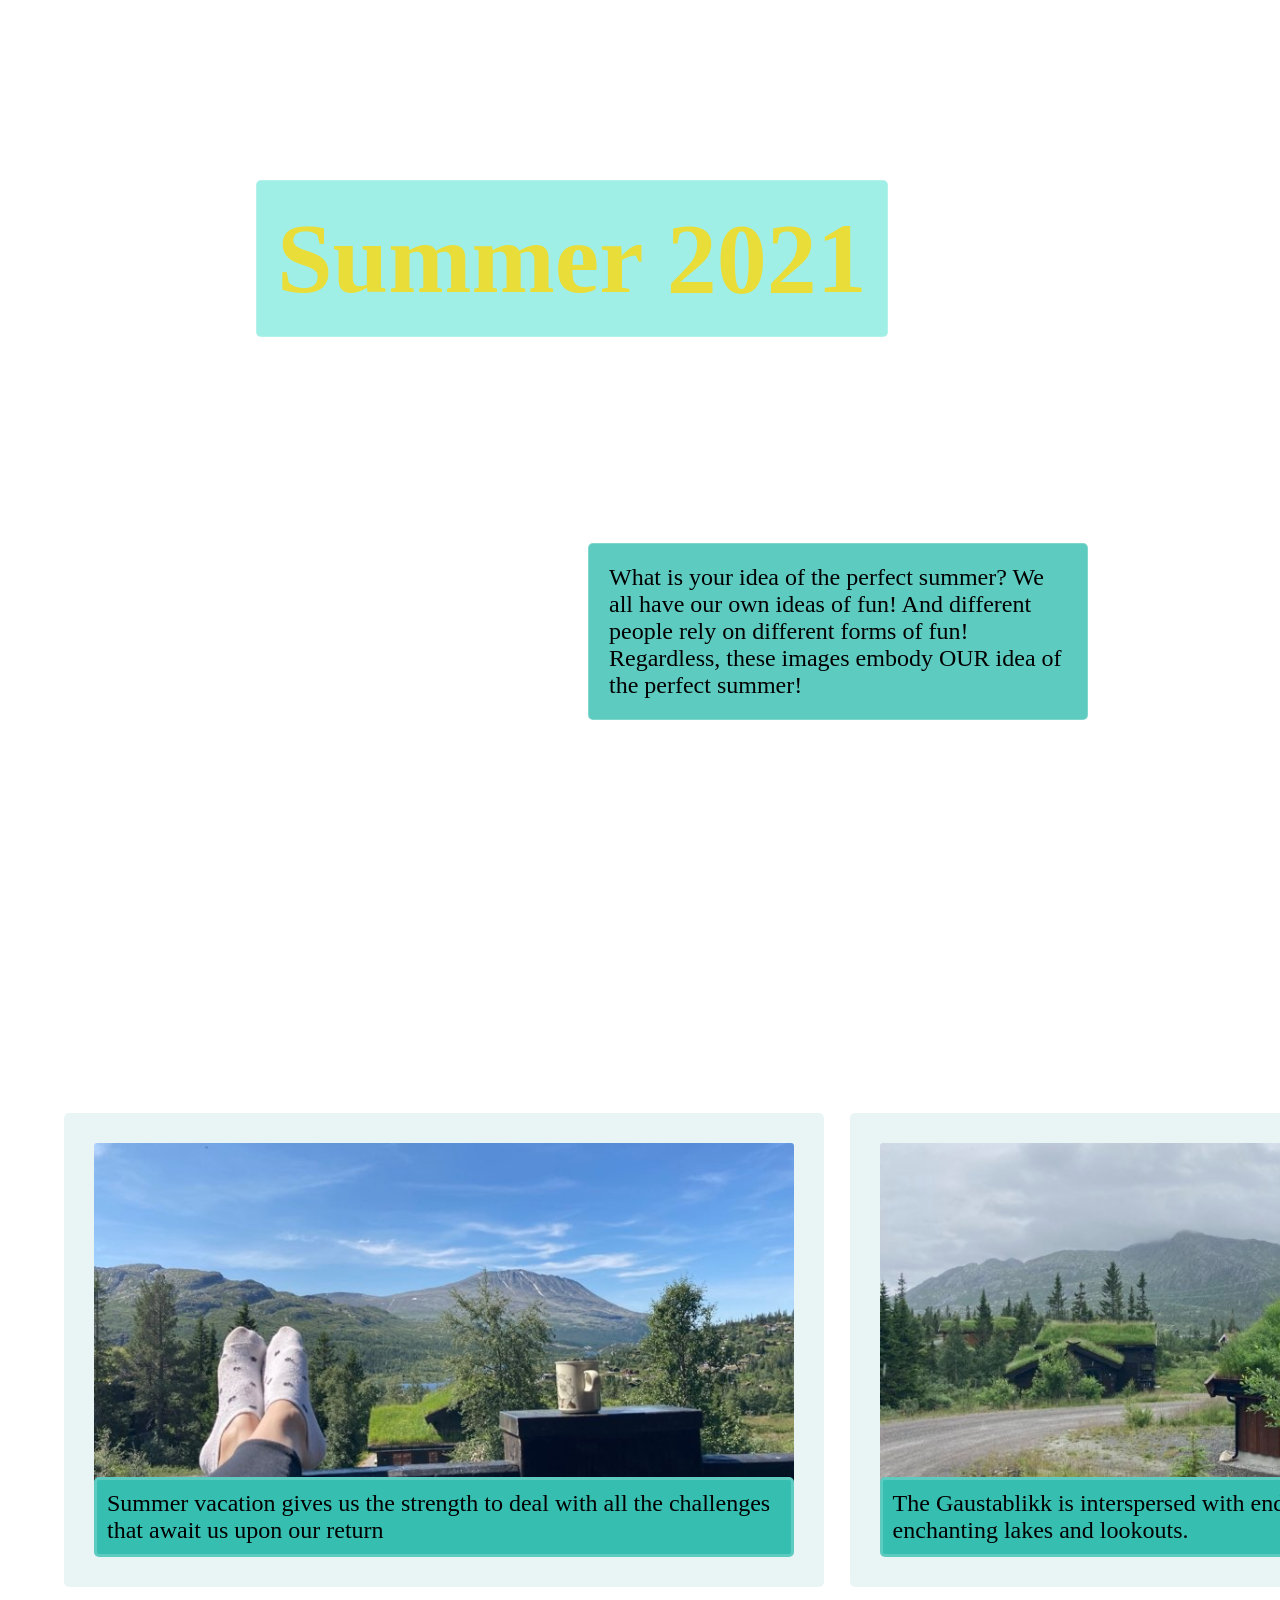
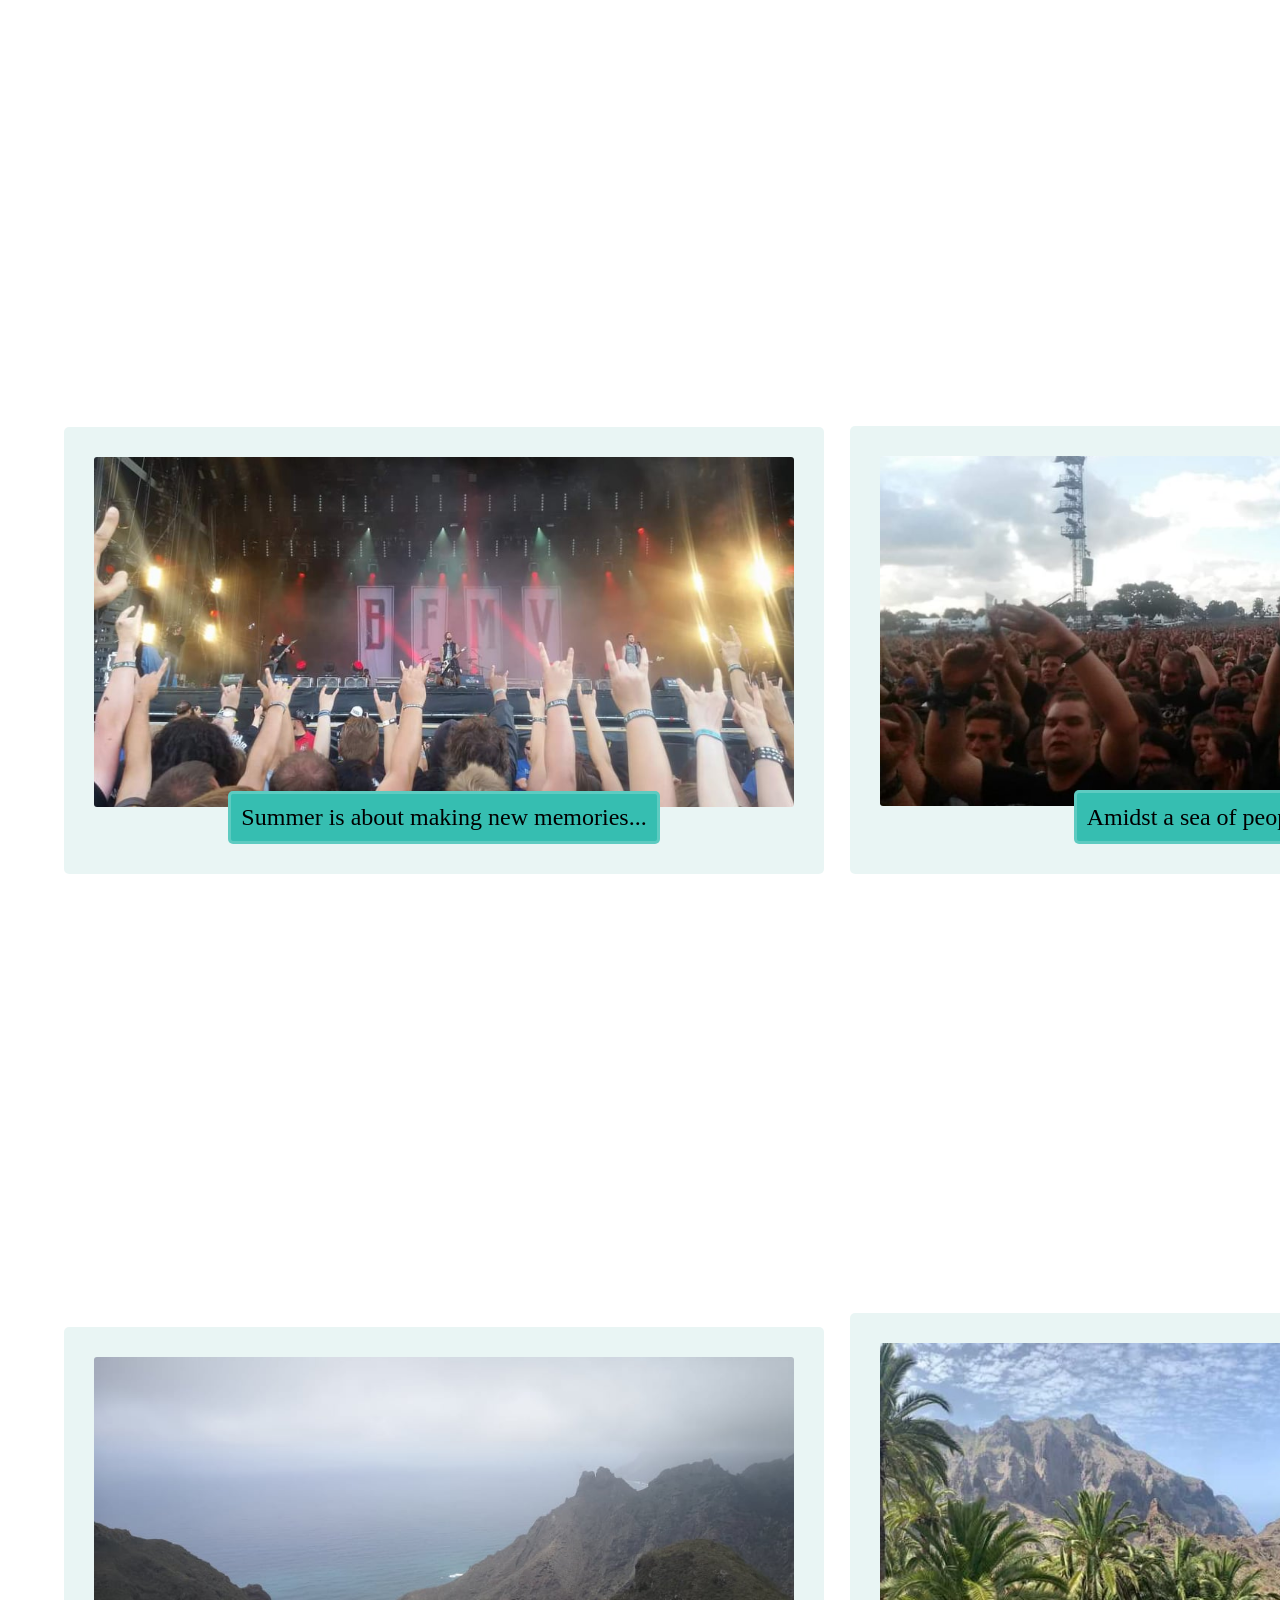
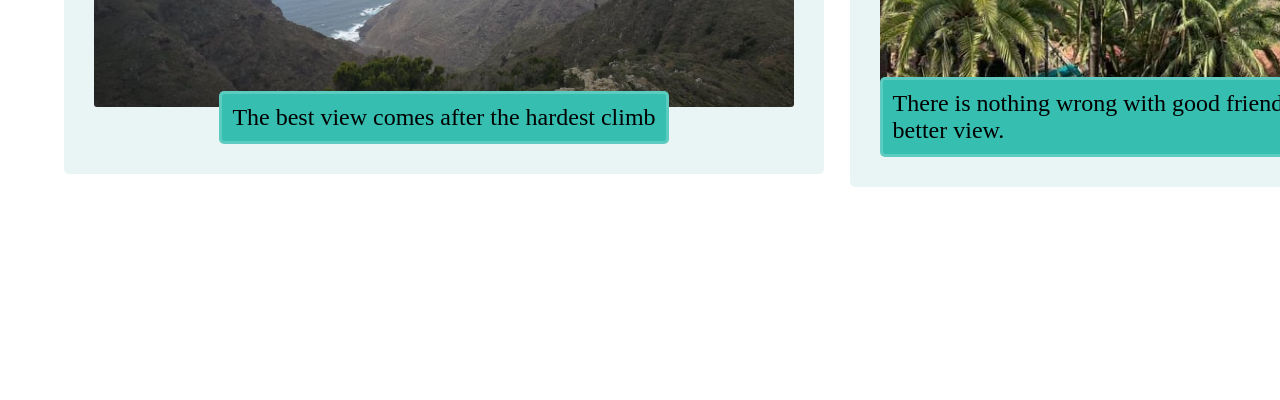
==== index.html @ f1ef9156 "Merge branch 'master' into G-test-branch" ====
<!DOCTYPE html>
<html lang="en">
<head>
    <link rel="stylesheet" href="style.css">
    <meta charset="UTF-8">
    <meta http-equiv="X-UA-Compatible" content="IE=edge">
    <meta name="viewport" content="width=device-width, initial-scale=1.0">
    <title>Summer 2021</title>
</head>
<body>
    <section class="Page1-Full">
        <h1>Summer 2021</h1>
        <p>What is your idea of the perfect summer? We all have our own ideas of fun! And different people rely on different forms of fun! Regardless, these images embody OUR idea of the perfect summer!</p>

        <img src="img/BeachParty.jpg" alt="">
    </div>

    </section>


    <section class="Page-Full">
        <div class="Page-Section1 Page-Sections">
            <picture>
                <img src="img/Bilde1.jpg" alt="Picture of ..." width="700px">
            </picture>
            <p>Summer vacation gives us the strength to deal with all the challenges that await us upon our return</p>
        </div>
        <div class="Page-Section2 Page-Sections">
            <picture>
                <img src="img/Bilde2.jpg" alt="Picture of ..." width="700px">
            </picture>
            <p>The Gaustablikk is interspersed with endless green coniferous forests, enchanting lakes and lookouts.</p>
        </div>
    </section>

    <section class="Page-Full">
        <div class="Page-Section1 Page-Sections">
            <picture>
                <img src="img/Bilde3.jpg" alt="Picture of ..." width="700px">
            </picture>
            <p>Summer is about making new memories...</p>
        </div>
        <div class="Page-Section2 Page-Sections">
            <picture>
                <img src="img/Bilde4.jpg" alt="Picture of ..." width="700px">
            </picture>
            <p>Amidst a sea of people 😊🤘</p>
        </div>
    </section>

    <section class="Page-Full">
        <div class="Page-Section1 Page-Sections">
            <picture>
                <img src="img/Bilde5.jpg" alt="Picture of ..." width="700px">
            </picture>
            <p>The best view comes after the hardest climb</p>
        </div>
        <div class="Page-Section2 Page-Sections" id="Last-Section">
            <picture>
                <img src="img/Bilde6.jpg" alt="Picture of ..." width="700px">
            </picture>
            <p>There is nothing wrong with good friends, good food and an even better view.</p>
        </div>
    </section>
</body>
</html>
---- style.css ----
@import url('https://fonts.googleapis.com/css2?family=Raleway:ital,wght@0,100;0,200;0,300;0,400;0,500;0,600;0,700;0,800;0,900;1,100;1,200;1,300;1,400;1,500;1,600;1,700;1,800;1,900&display=swap');
@import url(/SunnyspellsRegular-MV9ze.otf);
@import url(AlloyInk-nRLyO.ttf);
* {
    margin: 0;
    padding: 0;
    box-sizing: border-box;
    font-family: Raleway, sans-serif;
    font-weight: 600;
}

@font-face {
    font-family: sunnySpells;
    src: url(SunnyspellsRegular-MV9ze.otf);
}
@font-face {
    font-family: alloyInk;
    src: url(AlloyInk-nRLyO.ttf);
}

body {
    background-image: url(img/BackgroundImage.jpg);
    background-repeat: no-repeat;
    background-size: auto 100%;
}

.Page1-Full {
    height: 100vh;
    padding: 10vh 0;
    display: flex;
    align-items: center;
    justify-content: center;
}
.Page1-Full h1 {

    font-family: alloyInk;
    position: absolute;
    top: 20%;
    left: 20%;
    color: rgb(233, 221, 57);
    background-color: rgba(64, 224, 208, 0.5);

  

    border: rgba(255, 255, 255, 0.2) solid 1px;
    border-radius: 5px;
    padding: 20px;
}
.Page1-Full p {

    font-family: sunnySpells;
    font-weight: 400;

    

    position: absolute;
    width: 500px;
    background-color: rgba(54, 190, 177, 0.8);
    border: rgba(255, 255, 255, 0.2) solid 1px;
    border-radius: 5px;
    padding: 20px;
    bottom: 20%;
    right: 15%;
}

.Page-Full {
    height: 100vh;
    display: flex;
    align-items: center;
    justify-content: space-evenly;
    flex-direction: row;
    padding: 10vh 0;
}
.Page-Sections {
    width: 760px;
    display: flex;
    align-items: center;
    flex-direction: column;
    justify-content: space-between;
    padding: 30px;
    background-color: rgba(43, 156, 145, 0.1);
    border-radius: 5px;
    backdrop-filter: blur(10px);
}
.Page-Sections p {
    font-family: sunnySpells;
    font-weight: 400;
    padding: 10px;
    background-color: rgb(54, 190, 177);
    border: rgba(255, 255, 255, 0.2) solid 3px;
    border-radius: 5px;
    margin-top: -20px;
}
.Page-Sections img {
    height: 350px;
    object-fit: cover;
    border-radius: 3px;
}
.Page-Section1 {
    margin-left: 5%;
    margin-right: 1%;
}
.Page-Section2 {
    margin-right: 5%;
    margin-left: 1%;
}

@media only screen and (max-width: 800px) {
    .Page1-Full {
        height: 100vh;
        flex-direction: column;
    }
    .Page1-Full h1 {
        position: inherit;
        margin-bottom: -10px;
        z-index: 10;
    }
    .Page1-Full p {
        position: inherit;
        width: 80%;
        margin-top: -10px;
        order: 3;
    }
    .Page1-Full img {
        width: 100%;
    }

    .Page-Full {
        flex-direction: column;
        padding: 0;
        height: inherit;
    }
    .Page-Sections {
        width: 90%;
        margin: 0;
        margin: 20vh 0;
    }
    #Last-Section {
        margin-bottom: 25vh;
    }
}

@media only screen and (min-width: 800px) {
    .Page1-Full h1 {
        font-size: 100px;
    }
    .Page1-Full p {
        font-size: 24px;
    }
    .Page-Full p {
        font-size: 24px;
    }
}
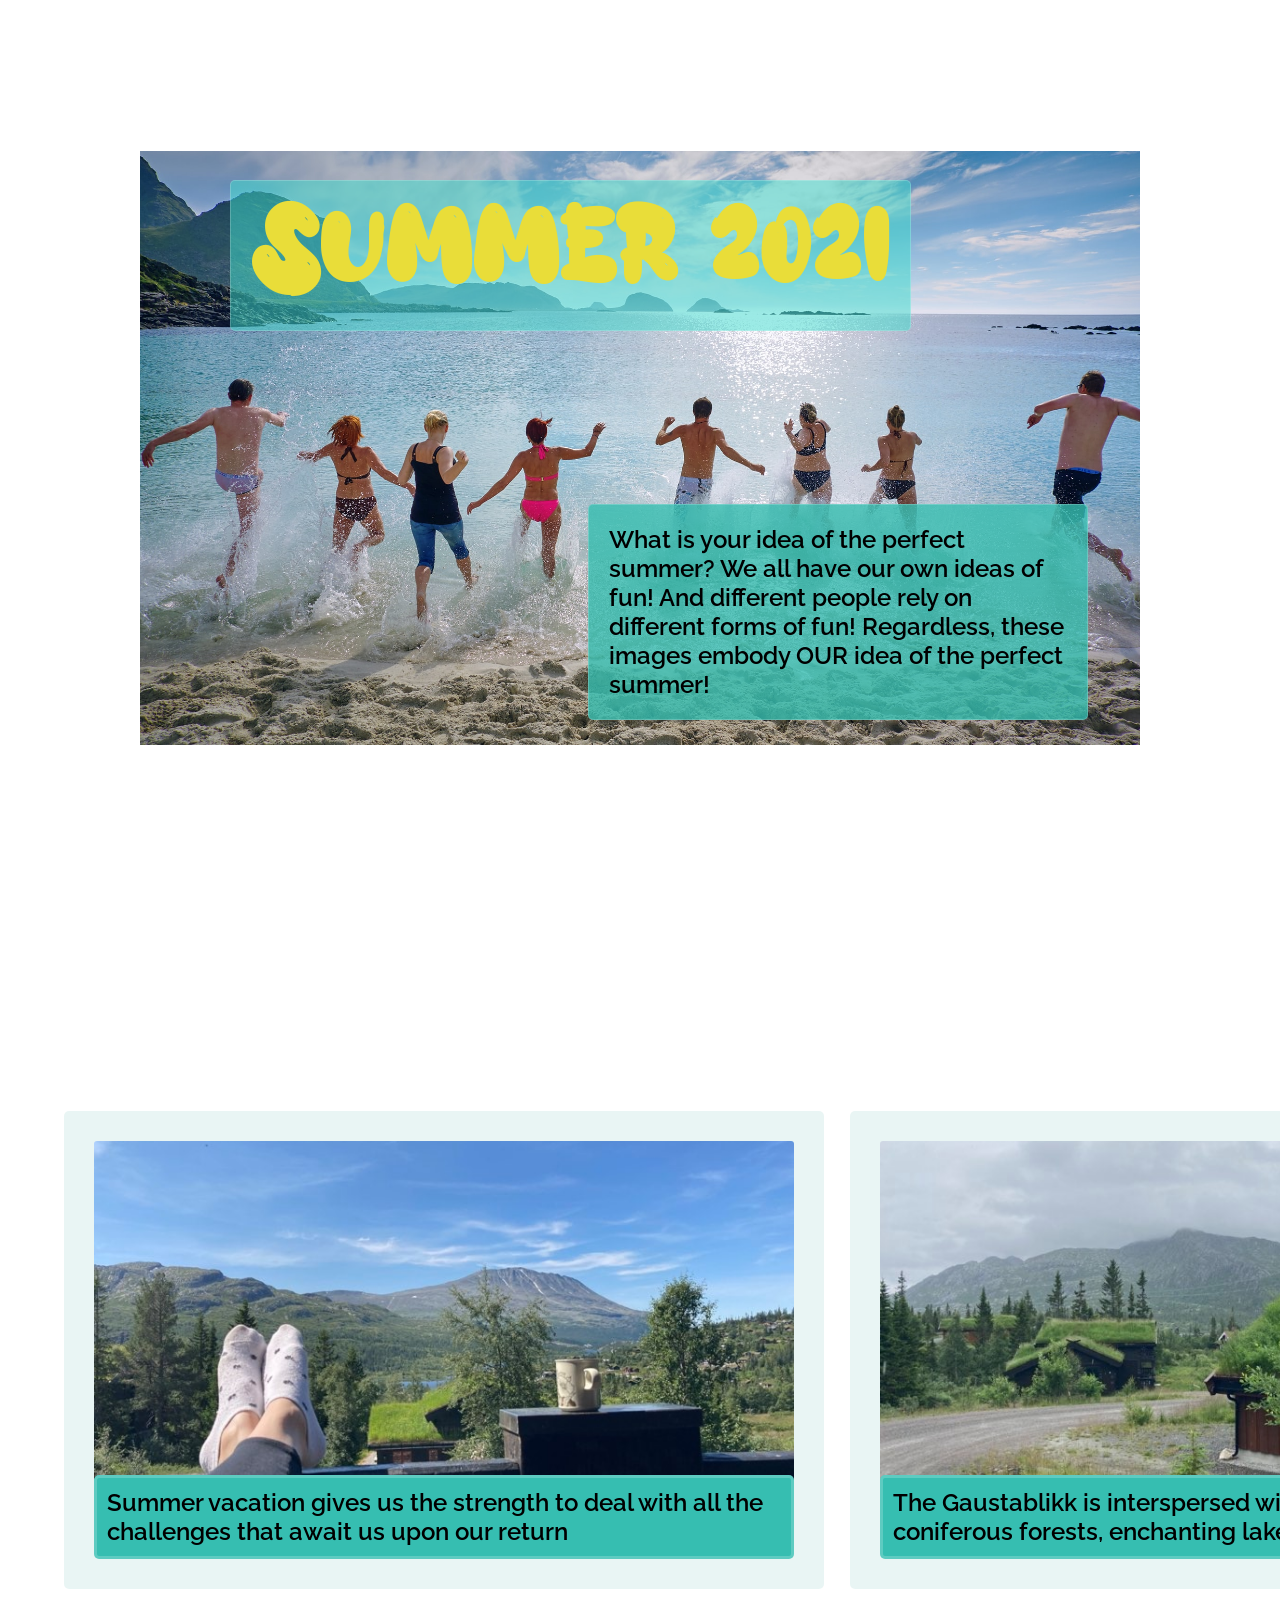
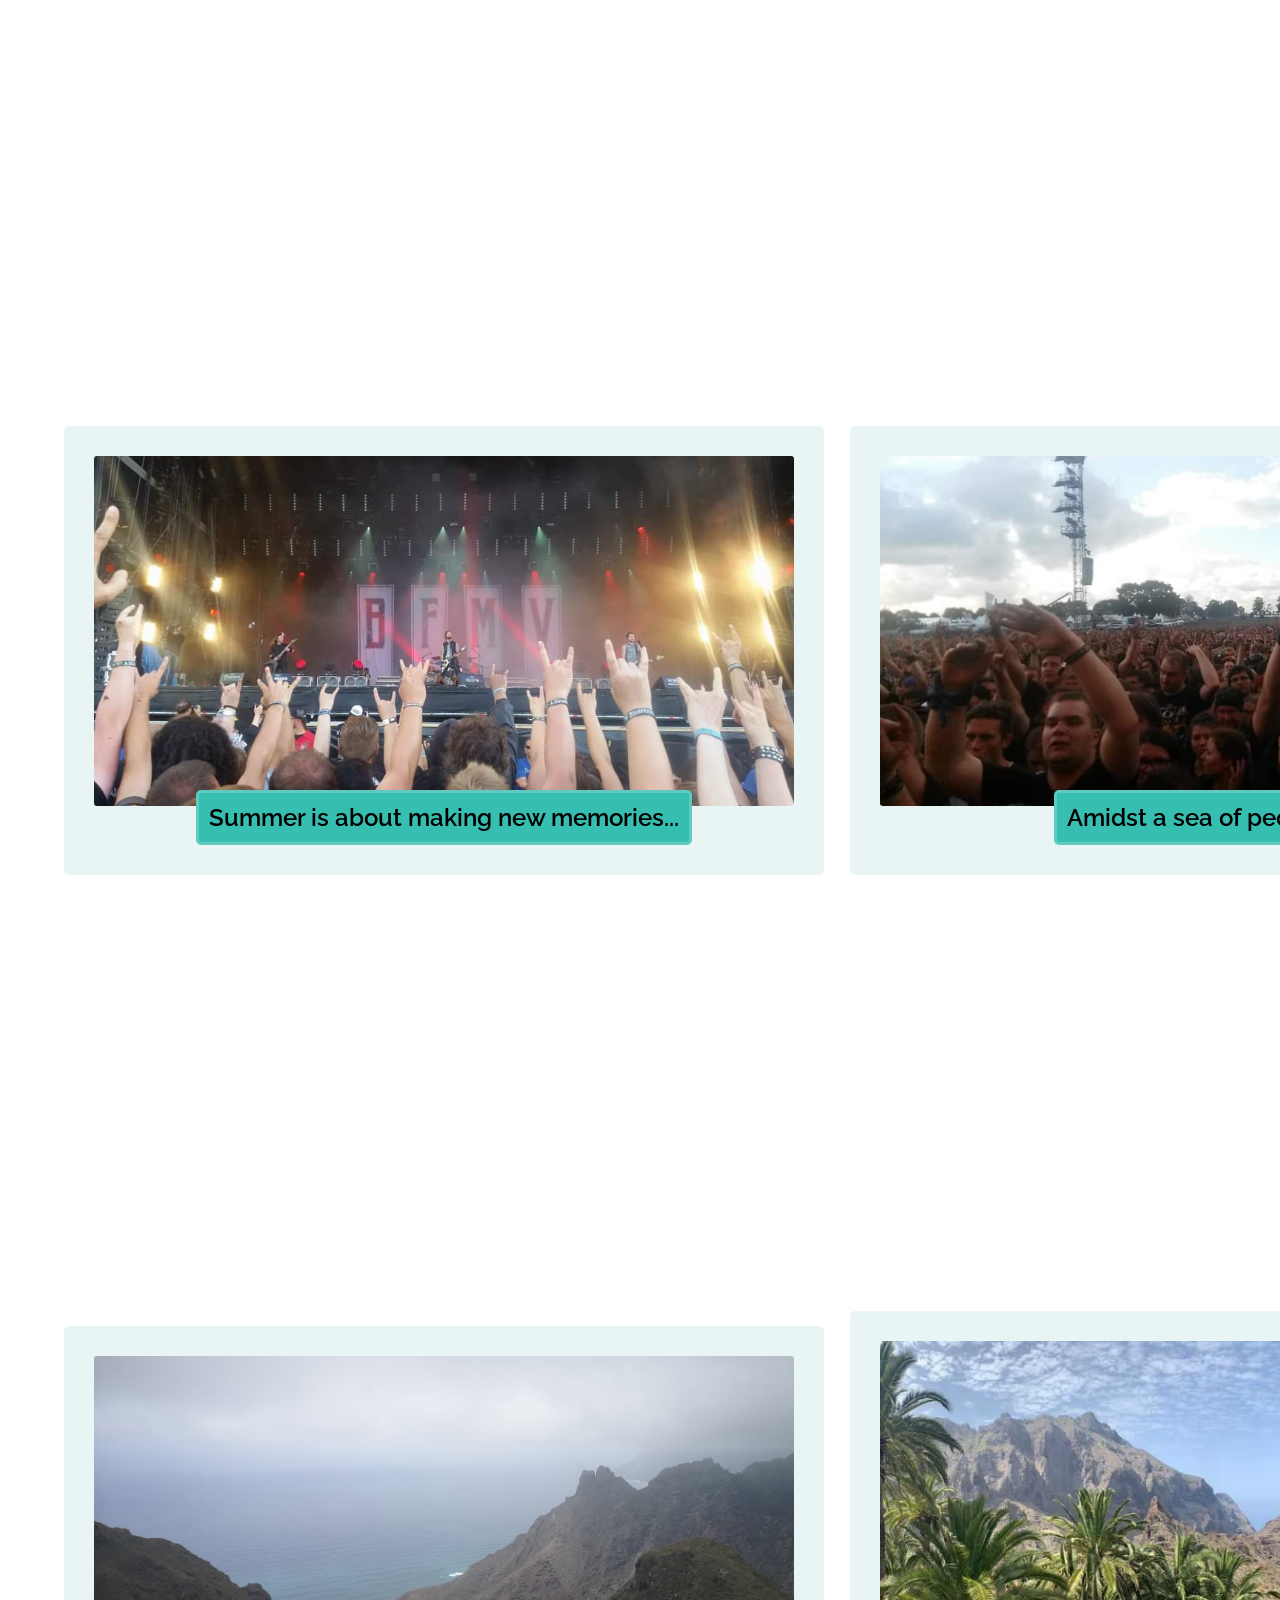
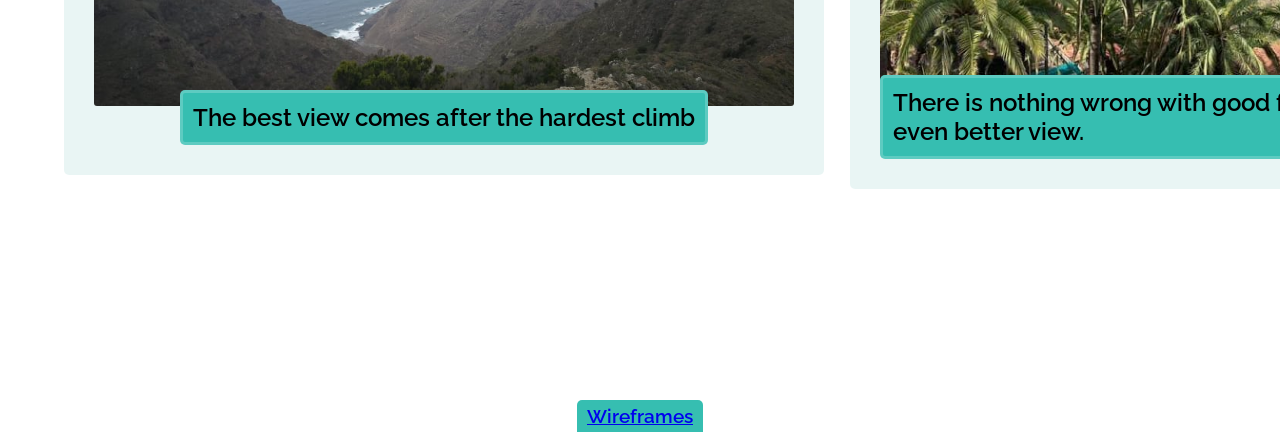
==== commit f3ed26e5: "added wireframes" ====
--- a/index.html
+++ b/index.html
@@ -11,23 +11,21 @@
     <section class="Page1-Full">
         <h1>Summer 2021</h1>
         <p>What is your idea of the perfect summer? We all have our own ideas of fun! And different people rely on different forms of fun! Regardless, these images embody OUR idea of the perfect summer!</p>
-
-        <img src="img/BeachParty.jpg" alt="">
-    </div>
-
+        <picture>
+            <img src="img/BildeStart.jpg" alt="Picture of people running into the sea on a beach" width="1000px">
+        </picture>
     </section>
-
 
     <section class="Page-Full">
         <div class="Page-Section1 Page-Sections">
             <picture>
-                <img src="img/Bilde1.jpg" alt="Picture of ..." width="700px">
+                <img src="img/Bilde1.jpg" alt="Picture of someone relaxing while watching the view of a mountain and the landscape" width="700px">
             </picture>
             <p>Summer vacation gives us the strength to deal with all the challenges that await us upon our return</p>
         </div>
         <div class="Page-Section2 Page-Sections">
             <picture>
-                <img src="img/Bilde2.jpg" alt="Picture of ..." width="700px">
+                <img src="img/Bilde2.jpg" alt="Picture of cabins with grass-covered roofs and mountains in the background" width="700px">
             </picture>
             <p>The Gaustablikk is interspersed with endless green coniferous forests, enchanting lakes and lookouts.</p>
         </div>
@@ -36,13 +34,13 @@
     <section class="Page-Full">
         <div class="Page-Section1 Page-Sections">
             <picture>
-                <img src="img/Bilde3.jpg" alt="Picture of ..." width="700px">
+                <img src="img/Bilde3.jpg" alt="Picture of music festival" width="700px">
             </picture>
             <p>Summer is about making new memories...</p>
         </div>
         <div class="Page-Section2 Page-Sections">
             <picture>
-                <img src="img/Bilde4.jpg" alt="Picture of ..." width="700px">
+                <img src="img/Bilde4.jpg" alt="Picture of a large amount of people attending a music festival" width="700px">
             </picture>
             <p>Amidst a sea of people 😊🤘</p>
         </div>
@@ -51,16 +49,19 @@
     <section class="Page-Full">
         <div class="Page-Section1 Page-Sections">
             <picture>
-                <img src="img/Bilde5.jpg" alt="Picture of ..." width="700px">
+                <img src="img/Bilde5.jpg" alt="Picture of mountains and the sea" width="700px">
             </picture>
             <p>The best view comes after the hardest climb</p>
         </div>
         <div class="Page-Section2 Page-Sections" id="Last-Section">
             <picture>
-                <img src="img/Bilde6.jpg" alt="Picture of ..." width="700px">
+                <img src="img/Bilde6.jpg" alt="Picture of palm trees with mountains in the background" width="700px">
             </picture>
             <p>There is nothing wrong with good friends, good food and an even better view.</p>
         </div>
     </section>
+    <footer>
+        <a href="images.html" target="_blank">Wireframes</a>
+    </footer>
 </body>
 </html>
--- a/style.css
+++ b/style.css
@@ -1,5 +1,4 @@
 @import url('https://fonts.googleapis.com/css2?family=Raleway:ital,wght@0,100;0,200;0,300;0,400;0,500;0,600;0,700;0,800;0,900;1,100;1,200;1,300;1,400;1,500;1,600;1,700;1,800;1,900&display=swap');
-@import url(/SunnyspellsRegular-MV9ze.otf);
 @import url(AlloyInk-nRLyO.ttf);
 * {
     margin: 0;
@@ -9,10 +8,6 @@
     font-weight: 600;
 }
 
-@font-face {
-    font-family: sunnySpells;
-    src: url(SunnyspellsRegular-MV9ze.otf);
-}
 @font-face {
     font-family: alloyInk;
     src: url(AlloyInk-nRLyO.ttf);
@@ -32,27 +27,20 @@
     justify-content: center;
 }
 .Page1-Full h1 {
-
     font-family: alloyInk;
+    font-size: 3rem;
+    font-weight: 800;
     position: absolute;
     top: 20%;
-    left: 20%;
+    left: 18%;
     color: rgb(233, 221, 57);
     background-color: rgba(64, 224, 208, 0.5);
-
-  
-
     border: rgba(255, 255, 255, 0.2) solid 1px;
     border-radius: 5px;
-    padding: 20px;
+    padding: 20px;    
 }
 .Page1-Full p {
-
-    font-family: sunnySpells;
-    font-weight: 400;
-
-    
-
+    font-size: 1.2rem;
     position: absolute;
     width: 500px;
     background-color: rgba(54, 190, 177, 0.8);
@@ -83,8 +71,6 @@
     backdrop-filter: blur(10px);
 }
 .Page-Sections p {
-    font-family: sunnySpells;
-    font-weight: 400;
     padding: 10px;
     background-color: rgb(54, 190, 177);
     border: rgba(255, 255, 255, 0.2) solid 3px;
@@ -103,6 +89,18 @@
 .Page-Section2 {
     margin-right: 5%;
     margin-left: 1%;
+}
+
+footer {
+    bottom: 0;
+    display: flex;
+    justify-content: center;
+}
+footer a {
+    padding: 5px 10px;
+    font-size: 1.2rem;
+    background-color: rgb(54, 190, 177);
+    border-radius: 5px 5px 0 0;
 }
 
 @media only screen and (max-width: 800px) {
